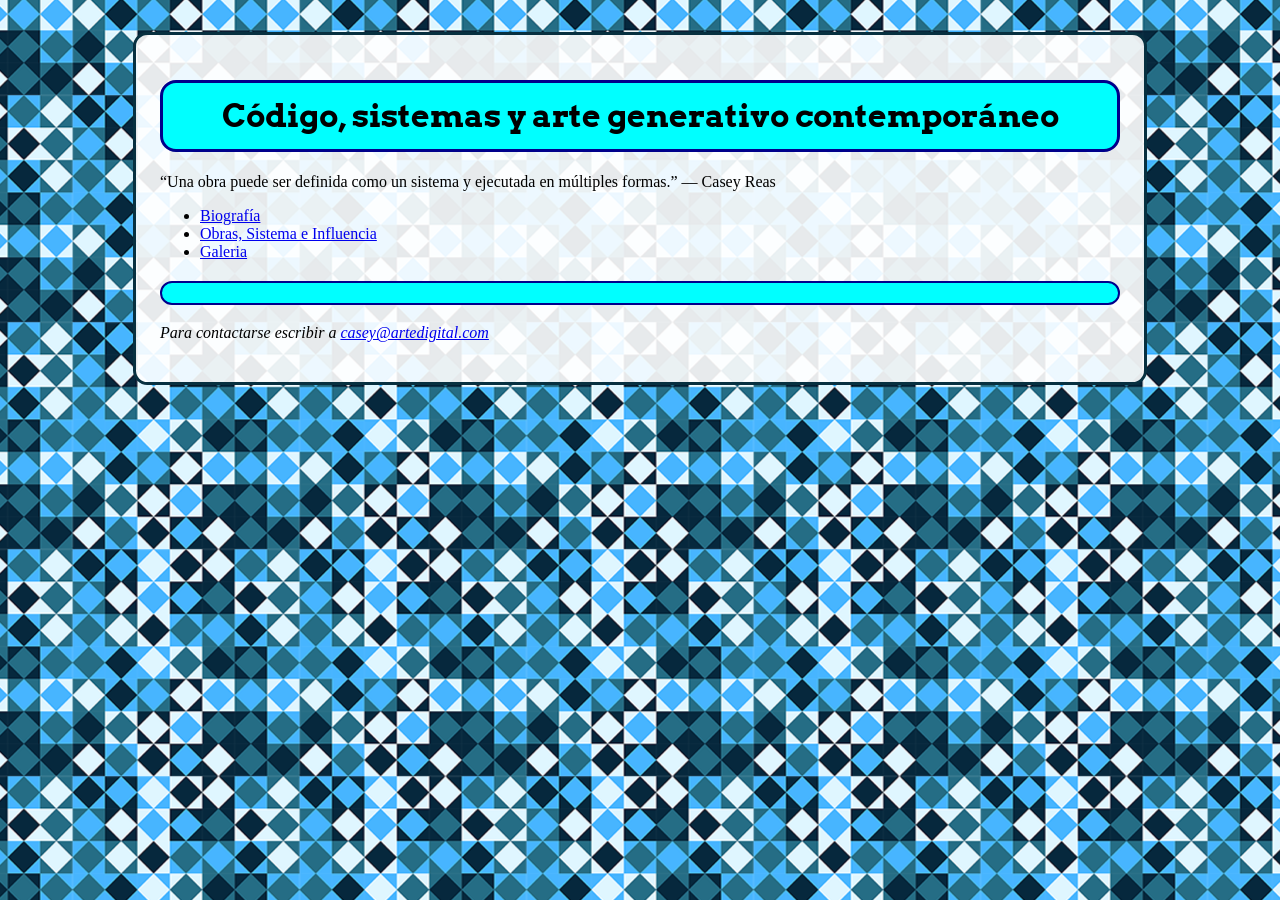
==== galeria.html @ 28bb31be "Página 3 (galería) Creación de la tercera página + actualizaciones en las otras 2 y css" ====
<!DOCTYPE html>
<html lang="es">
<head>
	<meta charset="utf-8">
	<title>Galeria de Obras</title>
	<link rel="preconnect" href="https://fonts.googleapis.com">
	<link rel="preconnect" href="https://fonts.gstatic.com" crossorigin>
	<link href="https://fonts.googleapis.com/css2?family=Arvo:ital,wght@0,400;0,700;1,400;1,700&display=swap" rel="stylesheet">
	<link rel="stylesheet" href="css/estilos.css">
</head>
<body>
     <div id="contenedor">
     	<header>
     		<h1>Código, sistemas y arte generativo contemporáneo</h1>
     		<p><q>Una obra puede ser definida como un sistema y ejecutada en múltiples formas.</q> — Casey Reas</p>
     		<nav>
     			<ul>
     				<li><a href="index.html" target="_self">Biografía</a></li>
     				<li><a href="obras.html" target="_self">Obras, Sistema e Influencia</a></li>
     				<li><a href="galeria.html" target="#">Galeria</a></li>
     			</ul>
     		</nav>
     	</header>
     	<main>
     	 <section>
     	 	<h2></h2>
     	 	<p></p>
     	 </section>
     	</main>
     	<footer>
     		<address>
     			<p>Para contactarse escribir a <a href="mailto:casey@artedigital.com">casey@artedigital.com</a></p>
     		</address>
     	</footer>
     </div>
     <script src="js/script.js"></script> <!-- MODIFICAR NOMBRES -->
</body>
</html>
---- css/estilos.css ----
body {
	background-image: url("../img/fondo.png");
	background-position: center;
}

#contenedor {
	width: 90%;
	max-width: 960px;
	background: rgba(255, 255, 255, 0.90);
	padding: 1.5em;
	margin: 2em auto;
	border-radius: 0.9em;
	border: 0.2em solid #073040
}

h1, h2, h3 {
	background-color: cyan;
	border: 0.1em solid darkblue;
	font-family: "Arvo", serif;
	text-align: center;
	padding: 0.4em;
	border-radius: 0.5em;
}

strong, em {
	font-family: "Arvo", serif;
	font-size: 0.8em;
}
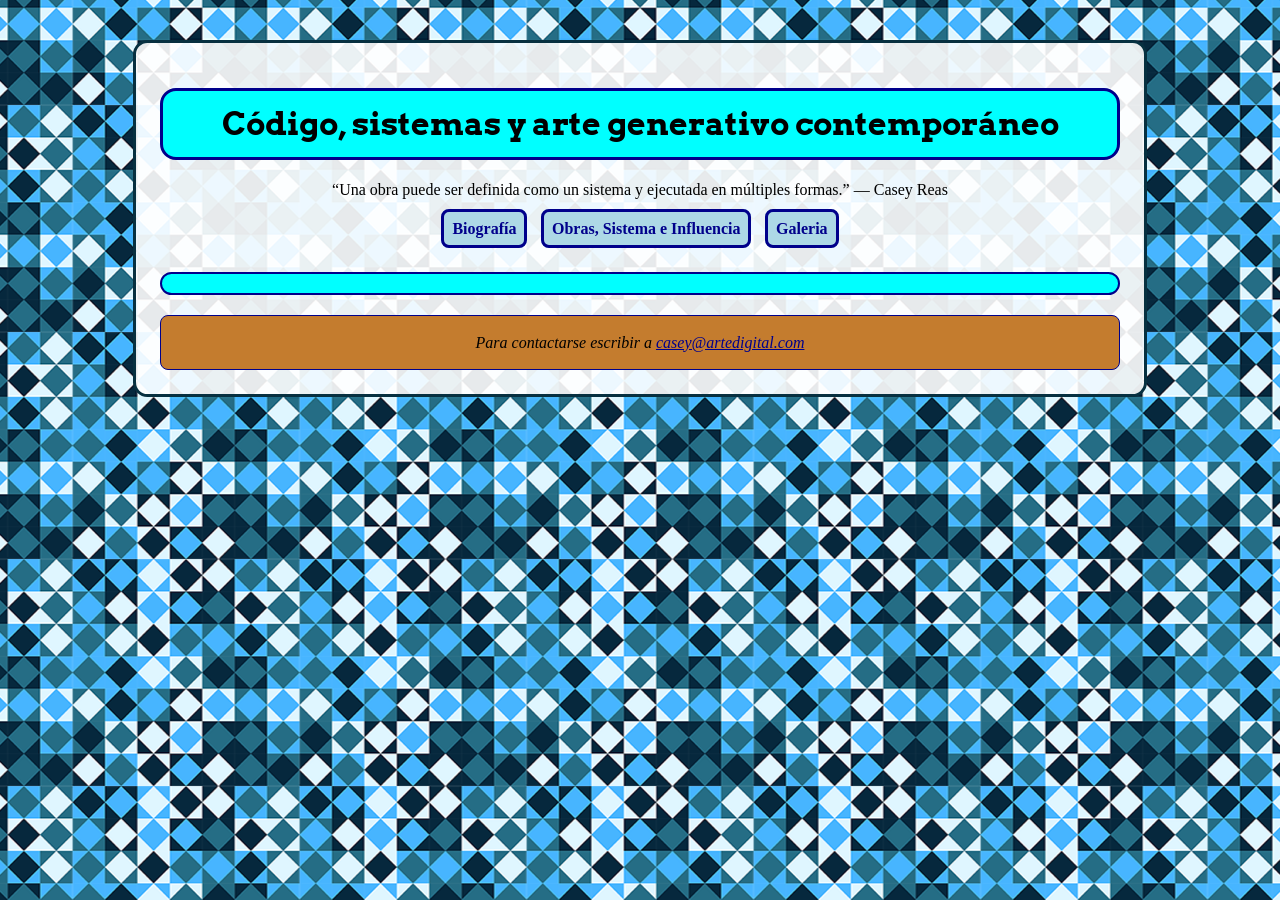
==== commit 5b844187: "Flexbox Consignas de flexbox y algunos ajustes de css y html" ====
--- a/galeria.html
+++ b/galeria.html
@@ -33,6 +33,6 @@
      		</address>
      	</footer>
      </div>
-     <script src="js/script.js"></script> <!-- MODIFICAR NOMBRES -->
+     <script src="js/galeria.js"></script> <!-- js del ejercicio -->
 </body>
 </html>
--- a/css/estilos.css
+++ b/css/estilos.css
@@ -1,6 +1,10 @@
 body {
 	background-image: url("../img/fondo.png");
 	background-position: center;
+
+	/* -- CENTRAR EL BLOQUE CONTENEDOR -- */
+	display: flex;
+	justify-content: center; 
 }
 
 #contenedor {
@@ -8,9 +12,50 @@
 	max-width: 960px;
 	background: rgba(255, 255, 255, 0.90);
 	padding: 1.5em;
-	margin: 2em auto;
+	margin: 2em 0;
 	border-radius: 0.9em;
-	border: 0.2em solid #073040
+	border: 0.2em solid #073040;
+}
+
+/* -- COLUMNAS -- */
+
+#cajaGrande {
+	display: flex;
+	gap: 1.5em;
+}
+
+/* -- MISMO TAMAÑO -- */
+
+#cajaGrande section {
+	flex: 1;
+}
+
+/* -- COLUMNAS -- */
+
+#cajaDiferente {
+	display: flex;
+	gap: 1.5em;
+}
+
+/* -- DIFERENTE TAMAÑO -- */
+
+.chica {
+	flex: 1;
+}
+
+.grande {
+	flex: 2;
+}
+
+img {
+	display: block;
+	max-width: 100%;
+	height: auto;
+	margin: 0.5em auto;
+}
+
+header {
+	text-align: center;
 }
 
 h1, h2, h3 {
@@ -25,4 +70,60 @@
 strong, em {
 	font-family: "Arvo", serif;
 	font-size: 0.8em;
+}
+
+
+/* --- DEJO EL MENÚ HORIZONTAL Y DEFINO EL COMPORTAMIENTO DE LOS LINKS --- */
+
+nav {
+	text-align: center;
+	margin-bottom: 1.8em;
+}
+
+nav ul {
+	list-style-type: none;
+	padding: 0;
+	margin: 0;
+}
+
+nav li {
+	display: inline-block;
+	margin: 0.3em;
+}
+
+nav a {
+	background-color: lightblue;
+	padding: 0.5em;
+	border-radius: 0.5em;
+	border: 0.2em solid darkblue;
+	text-decoration: none;
+	font-weight: bold;
+}
+
+nav a:hover {
+	background-color: #c47c2e;
+}
+
+a:link {
+	color: darkblue;
+}
+
+a:visited {
+	color: black;
+}
+
+a:hover {
+	color: cyan;
+}
+
+a:active {
+	color: yellow;
+}
+
+footer {
+	background-color: #c47c2e;
+	text-align: center;
+	padding: 0.1em;
+	border: 0.1em solid darkblue;
+	border-radius: 0.5em;
 }
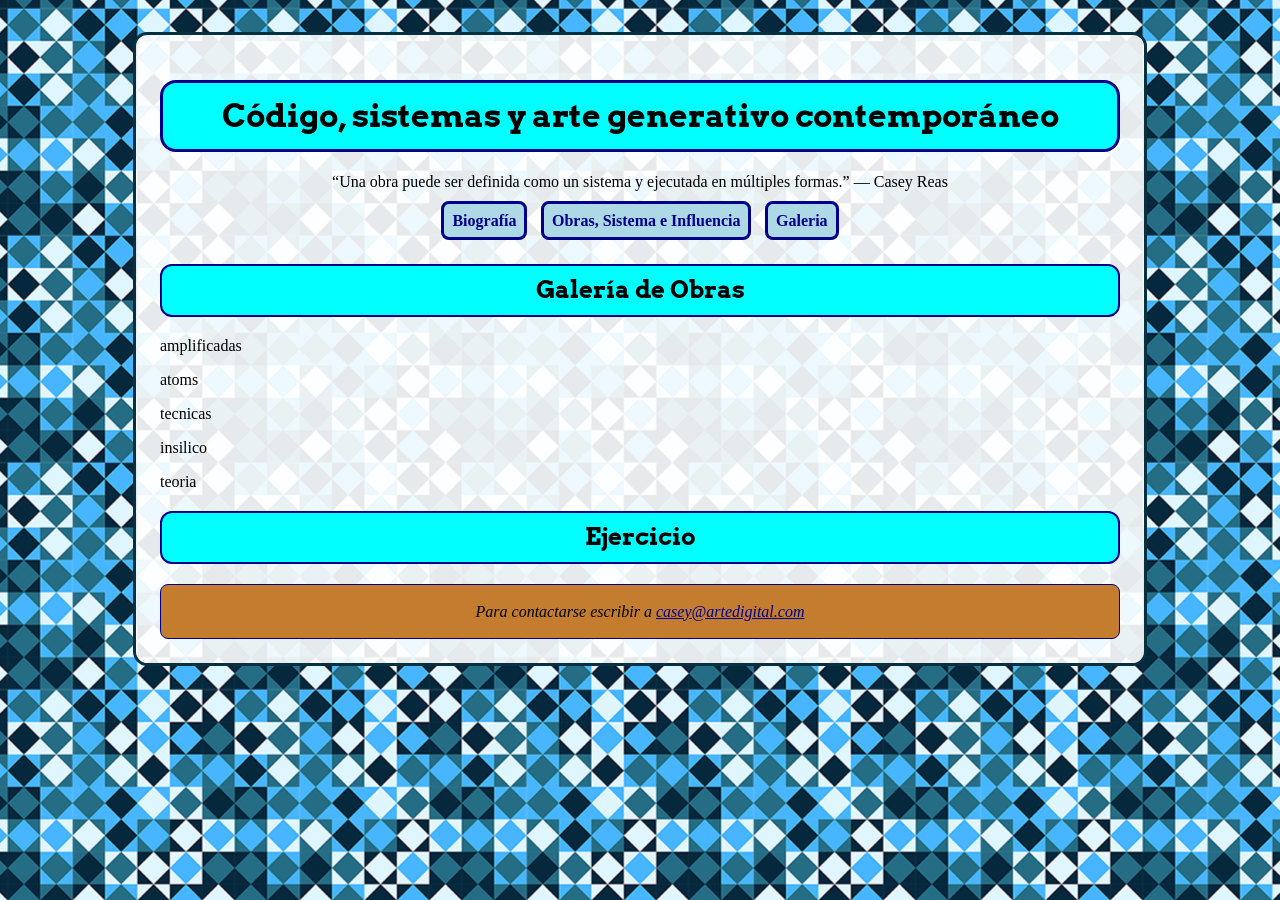
==== commit d8fee0ae: "Avance Galería página 3, galería. Imágenes y html" ====
--- a/galeria.html
+++ b/galeria.html
@@ -22,10 +22,18 @@
      		</nav>
      	</header>
      	<main>
-     	 <section>
-     	 	<h2></h2>
-     	 	<p></p>
-     	 </section>
+     		<section>
+     			<h2>Galería de Obras</h2>
+     			<p>amplificadas</p>
+     			<p>atoms</p>
+     			<p>tecnicas</p>
+     			<p>insilico</p>
+     			<p>teoria</p>
+     		</section>
+     		<article>
+     			<h2>Ejercicio</h2>
+     			<p></p>
+     		</article>
      	</main>
      	<footer>
      		<address>
--- a/css/estilos.css
+++ b/css/estilos.css
@@ -1,4 +1,5 @@
 body {
+	margin: 0;
 	background-image: url("../img/fondo.png");
 	background-position: center;
 
@@ -67,6 +68,8 @@
 	border-radius: 0.5em;
 }
 
+/* -- TIPOGRAFÍA TAMBIÉN A LOS DESTACADOS -- */
+
 strong, em {
 	font-family: "Arvo", serif;
 	font-size: 0.8em;
@@ -126,4 +129,34 @@
 	padding: 0.1em;
 	border: 0.1em solid darkblue;
 	border-radius: 0.5em;
+}
+
+/* -- DATO CURIOSO -- */
+
+.dato-curioso {
+	background-color: #dff7ff;
+	border: 0.15em solid darkblue;
+	border-radius: 0.6em;
+	padding: 1em;
+	margin-top: 1.5em;
+	margin-bottom: 2em;
+	text-align: center;
+}
+
+.dato-curioso p {
+	min-height: 4.5em;
+}
+
+.dato-curioso button {
+	padding: 0.6em 1em;
+	background-color: lightblue;
+	border: 0.15em solid darkblue;
+	border-radius: 0.5em;
+	font-weight: bold;
+	cursor: pointer;
+}
+
+.dato-curioso button:hover {
+	background-color: #c47c2e;
+	color: white;
 }
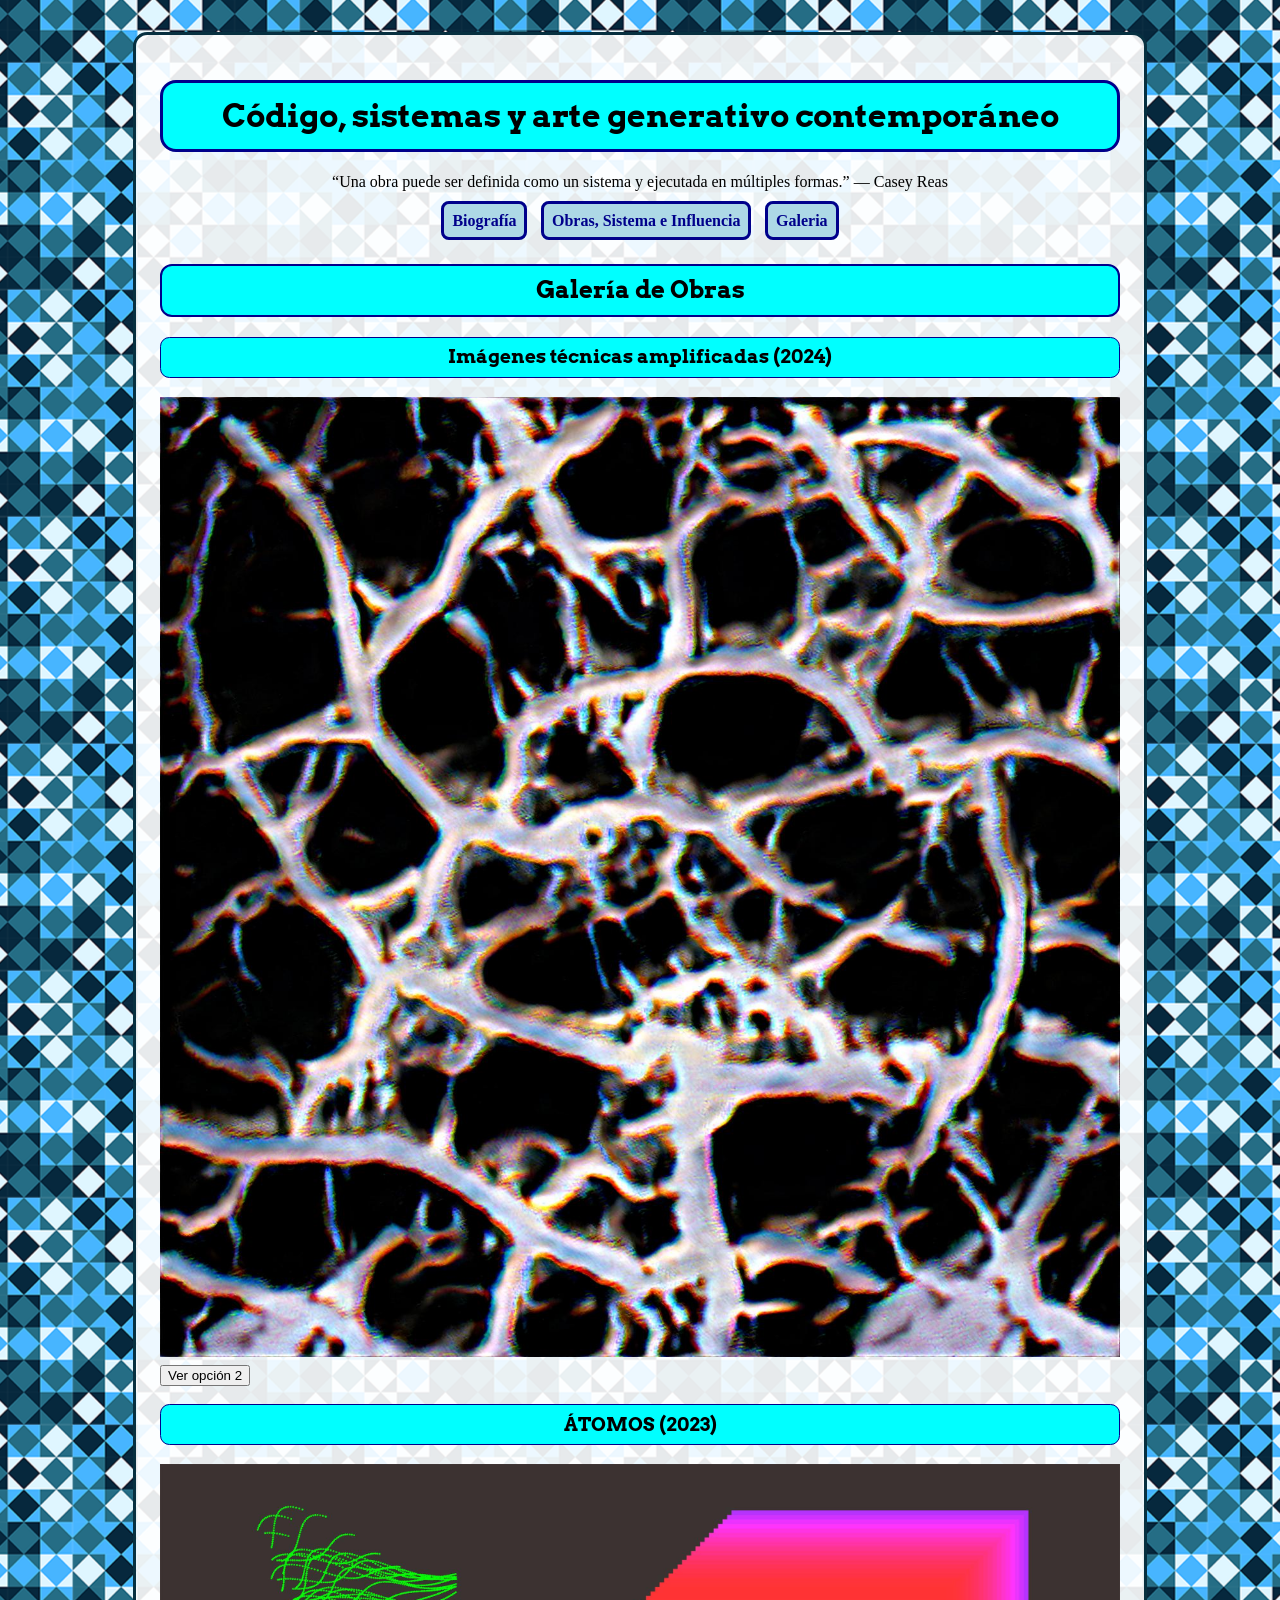
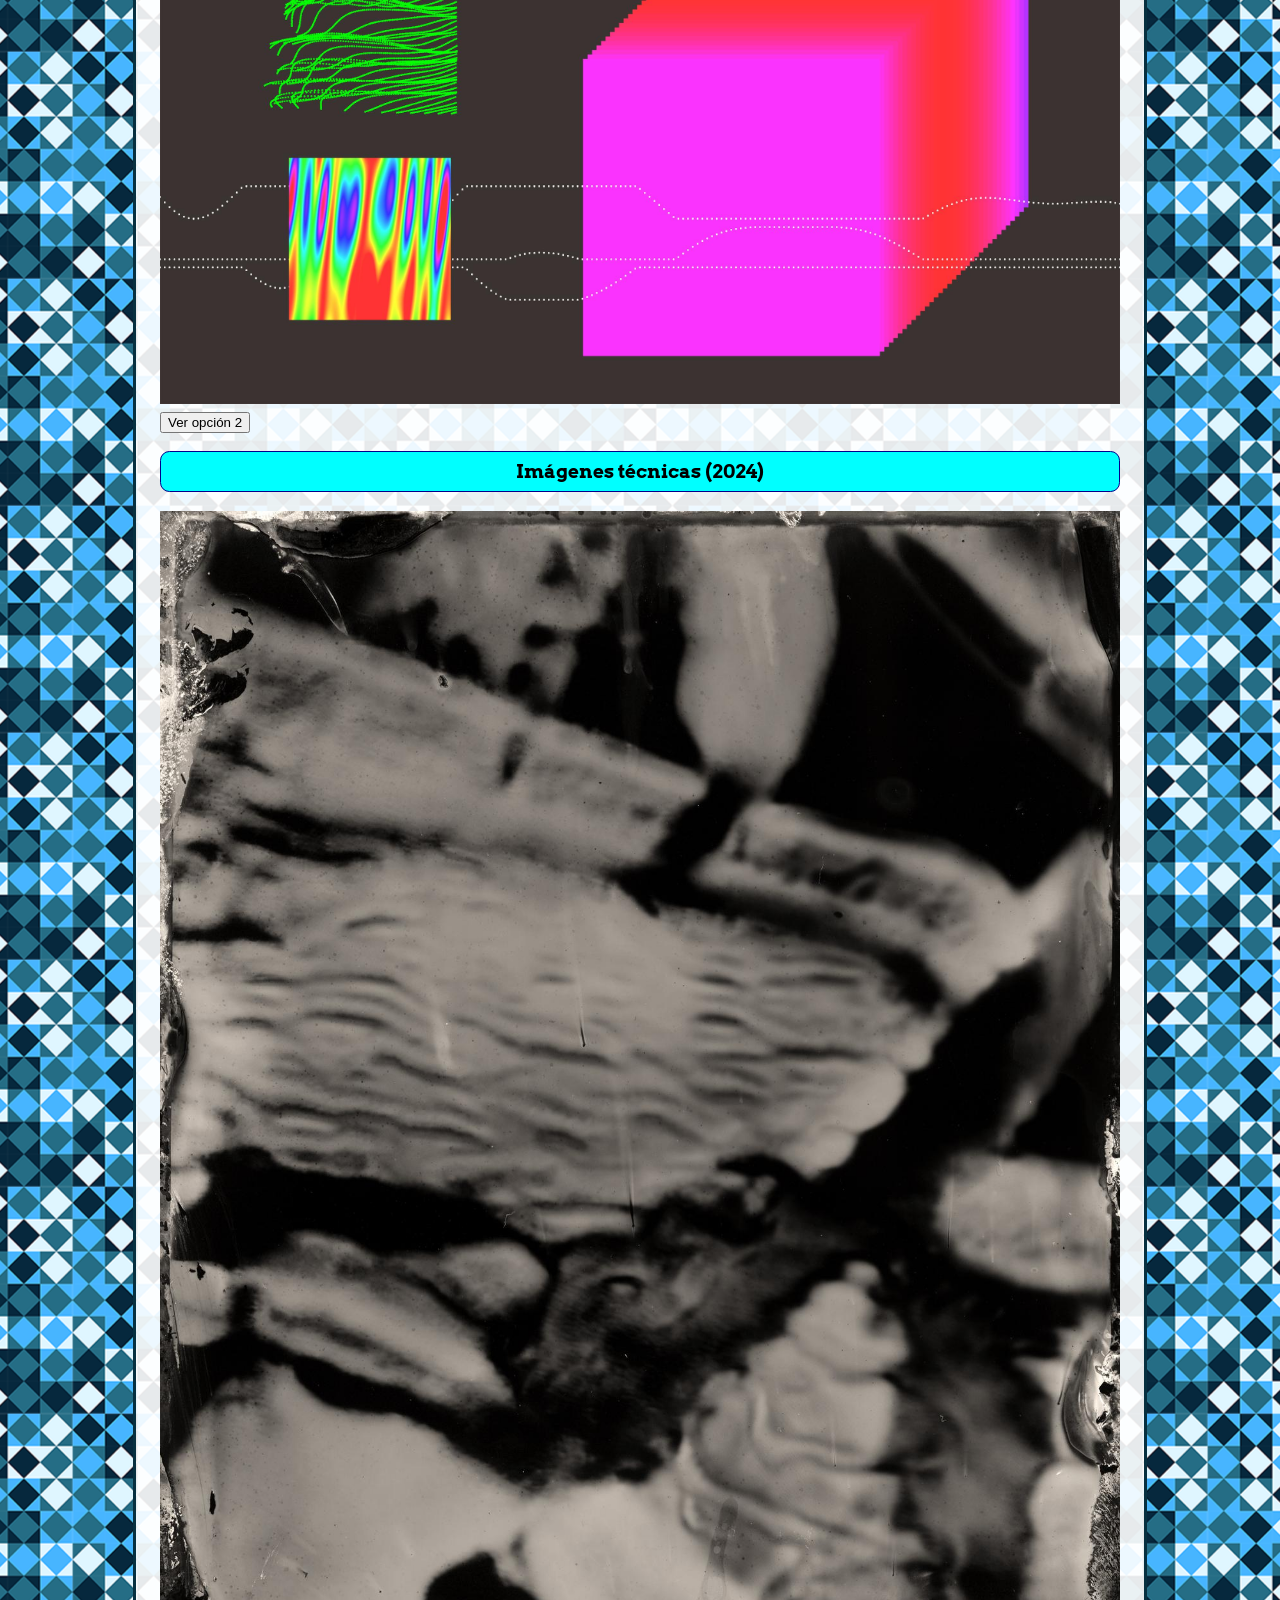
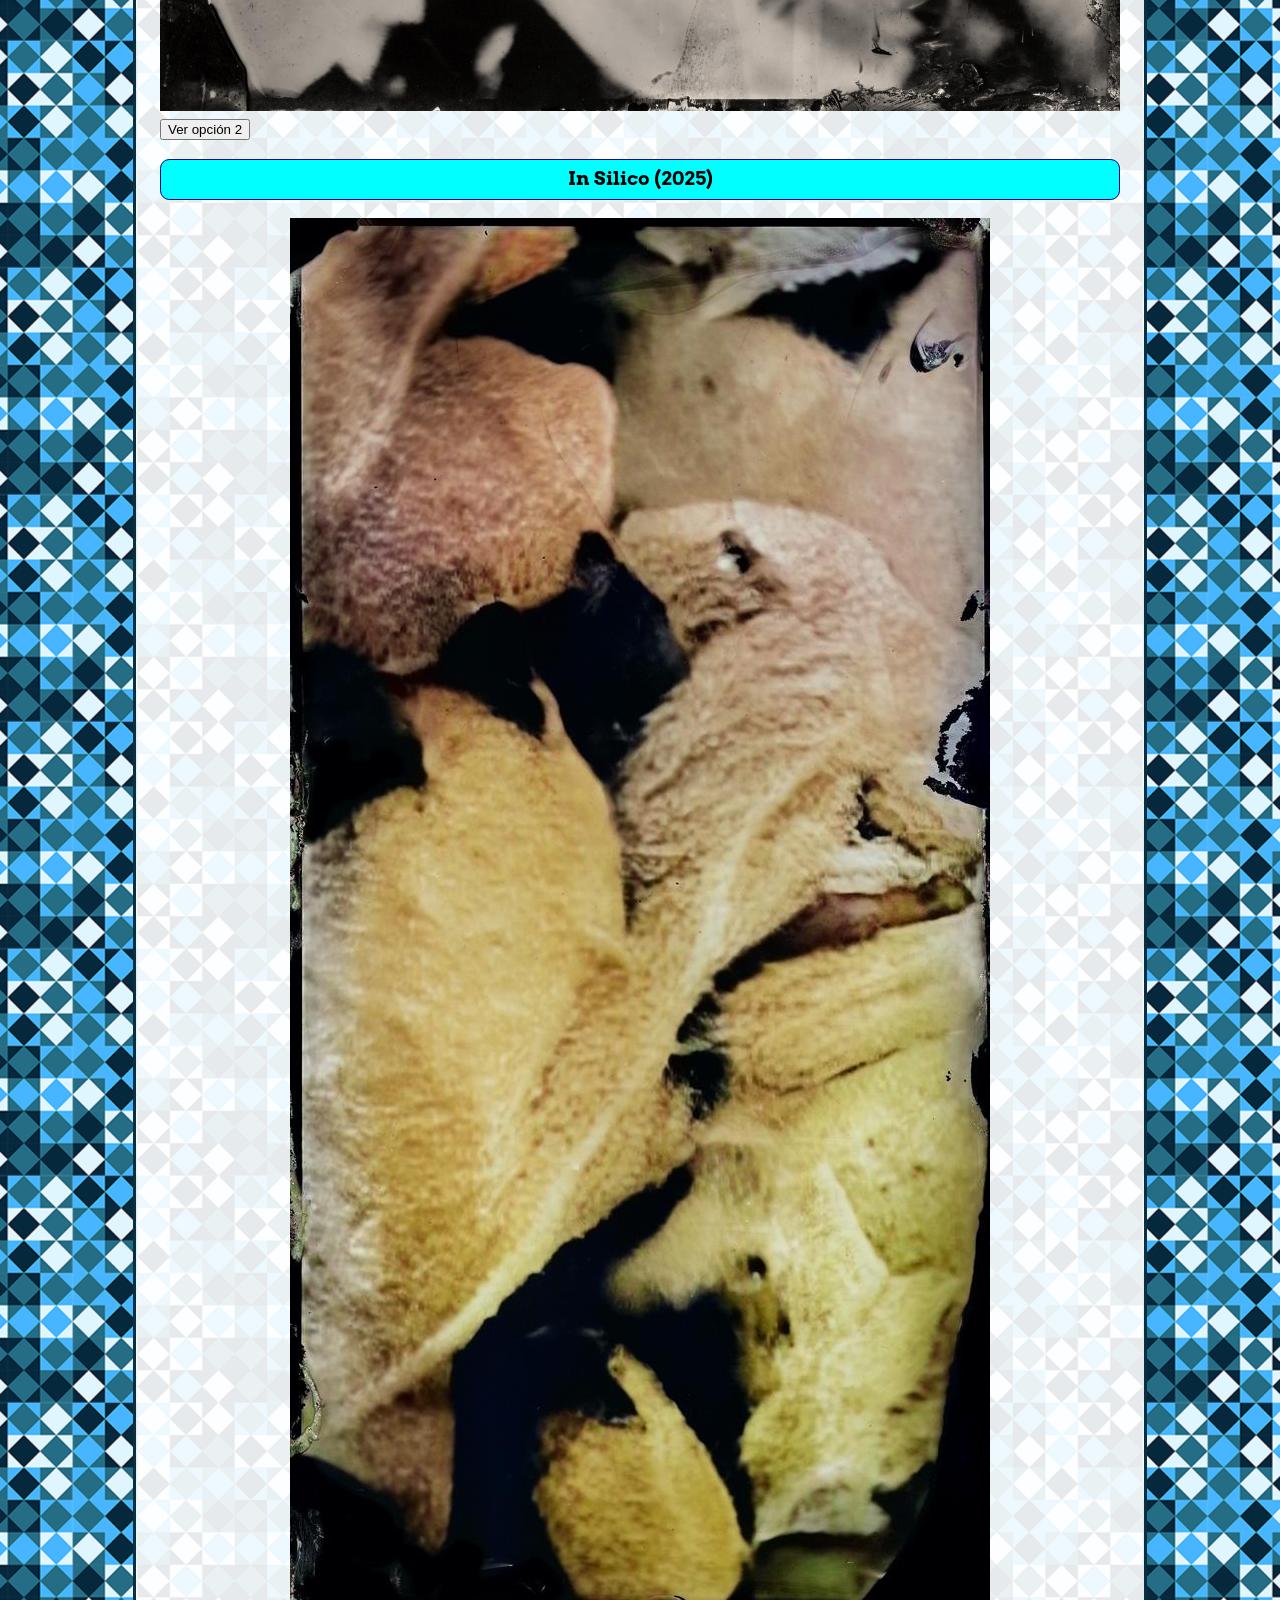
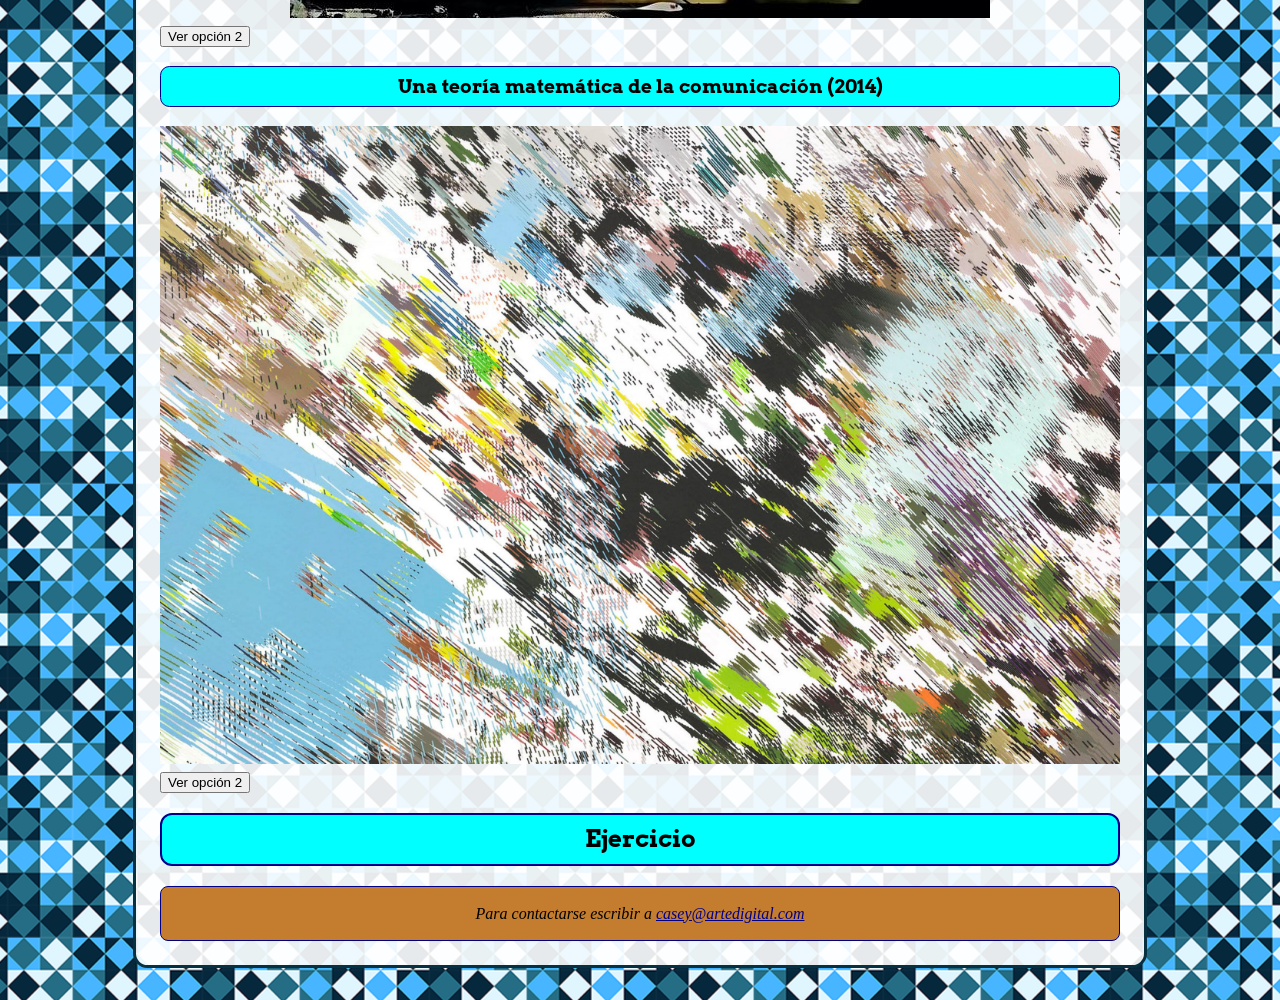
==== commit 88fc1825: "JS galería Avance js galería y ajustes en html" ====
--- a/galeria.html
+++ b/galeria.html
@@ -24,11 +24,9 @@
      	<main>
      		<section>
      			<h2>Galería de Obras</h2>
-     			<p>amplificadas</p>
-     			<p>atoms</p>
-     			<p>tecnicas</p>
-     			<p>insilico</p>
-     			<p>teoria</p>
+
+     			<!-- Galería con js -->
+     			<div id="galeria"></div>
      		</section>
      		<article>
      			<h2>Ejercicio</h2>
@@ -41,6 +39,6 @@
      		</address>
      	</footer>
      </div>
-     <script src="js/galeria.js"></script> <!-- js del ejercicio -->
+     <script src="js/galeria.js"></script> <!-- js de la galería y ejercicio -->
 </body>
 </html>
--- a/css/estilos.css
+++ b/css/estilos.css
@@ -159,4 +159,4 @@
 .dato-curioso button:hover {
 	background-color: #c47c2e;
 	color: white;
-}+}
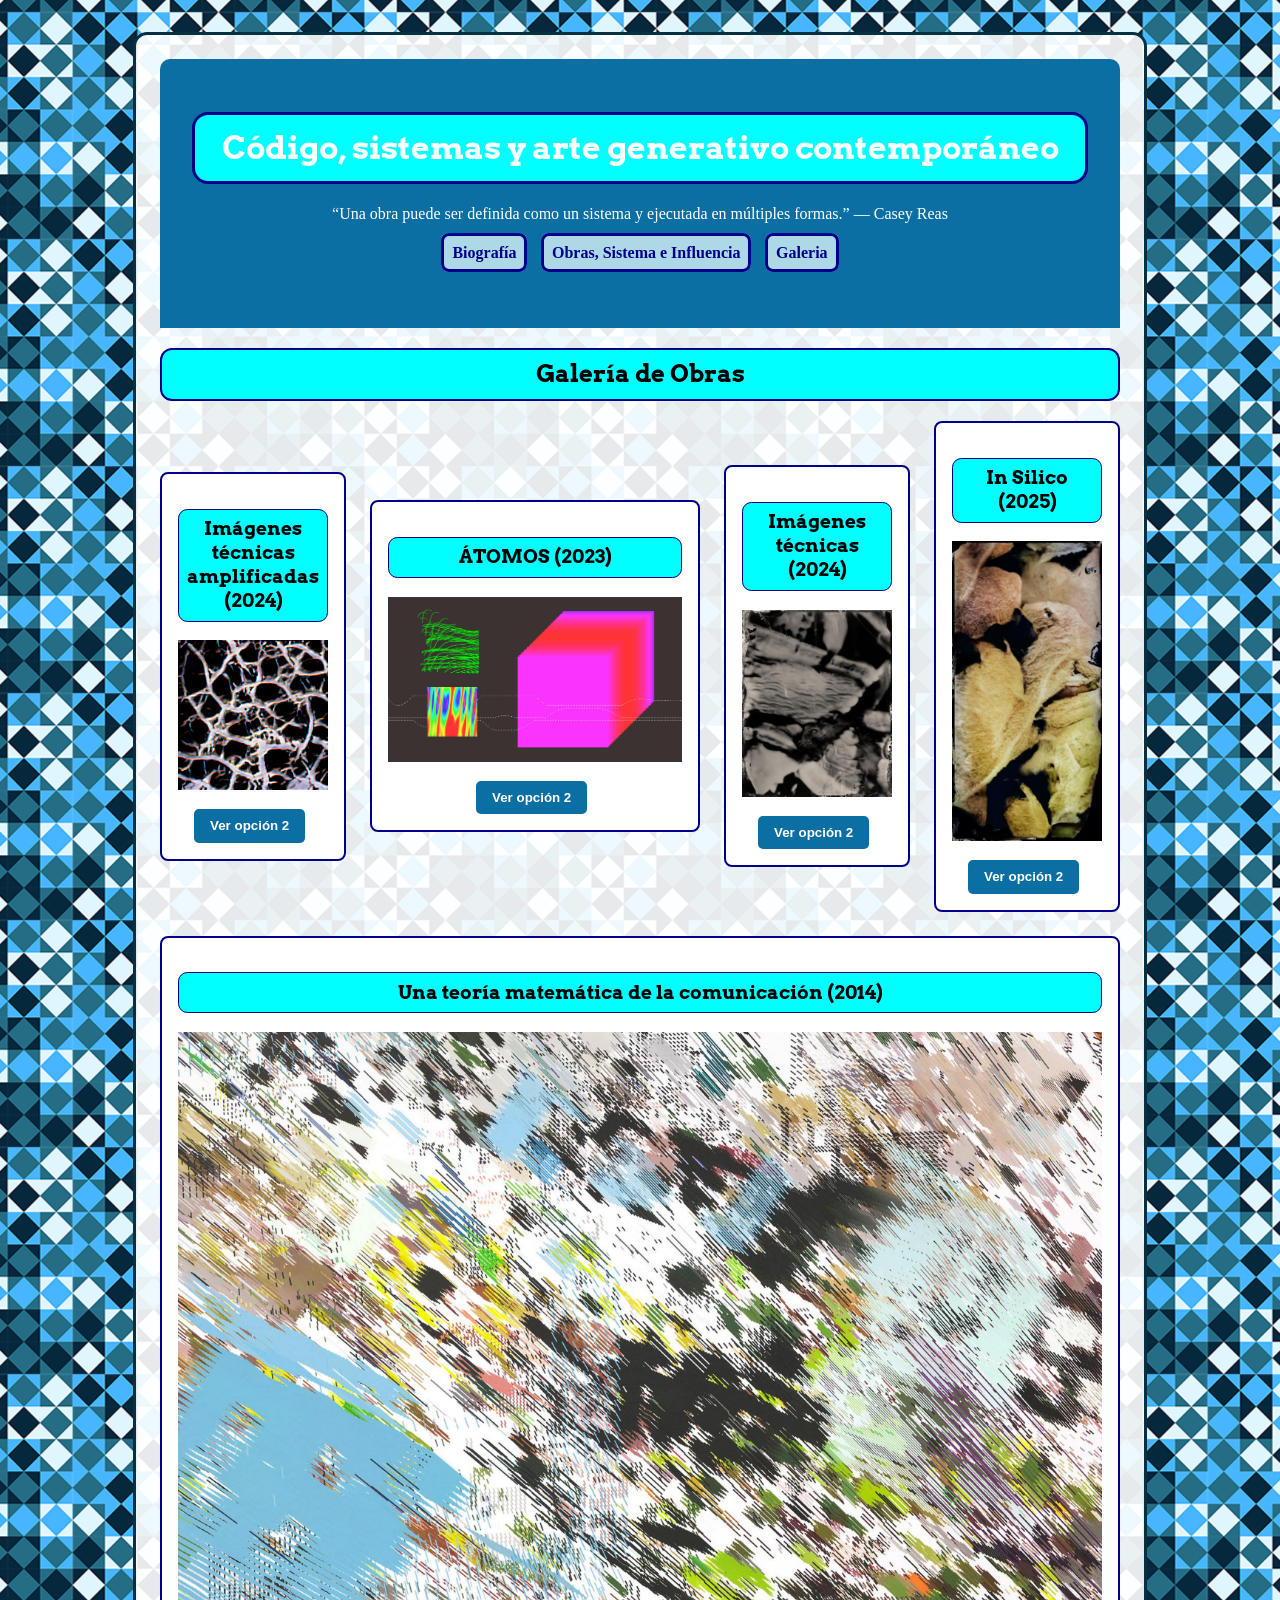
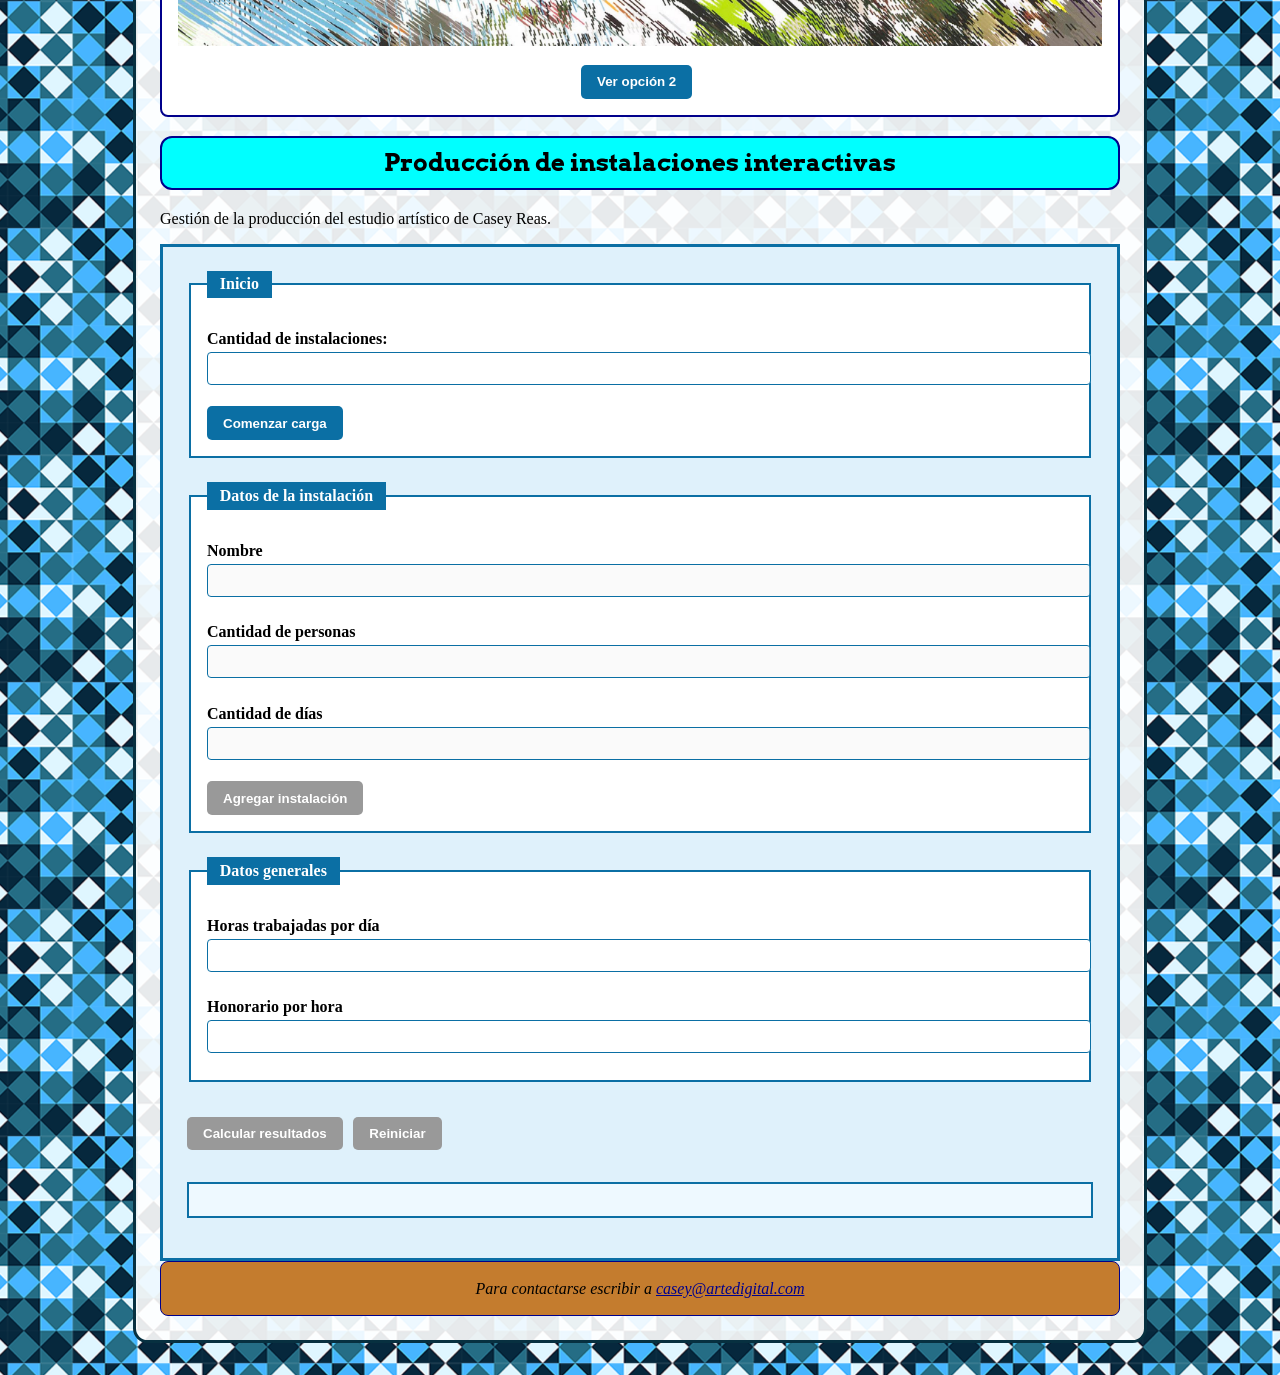
==== commit 1377f7ca: "JS ejercicio + css Desarrollo de ejercicio y ajustes de estilos básico. Html formulario + botones" ====
--- a/galeria.html
+++ b/galeria.html
@@ -28,10 +28,79 @@
      			<!-- Galería con js -->
      			<div id="galeria"></div>
      		</section>
-     		<article>
-     			<h2>Ejercicio</h2>
-     			<p></p>
-     		</article>
+
+     		<!-- EJERCICIO -->
+     		<section> 
+     			<h2>Producción de instalaciones interactivas</h2>
+     			<p>Gestión de la producción del estudio artístico de Casey Reas.</p>
+
+     			<form>
+
+			<!-- CANTIDAD DE INSTALACIONES -->
+
+			<fieldset>
+				<legend>Inicio</legend>
+				<label for="cantidad">Cantidad de instalaciones:</label>
+				<input type="number" name="cantidad" id="cantidad">
+
+				<button type="button" id="comenzar">
+					Comenzar carga
+				</button>
+			</fieldset>
+
+
+			<!-- DATOS DE CADA INSTALACIÓN -->
+
+			<fieldset>
+				<legend>Datos de la instalación</legend>
+				<label for="nombre">Nombre</label>
+				<input type="text" name="nombre" id="nombre" disabled>
+
+				<label for="personas">Cantidad de personas</label>
+				<input type="number" name="personas" id="personas" disabled>
+
+				<label for="dias">Cantidad de días</label>
+				<input type="number" name="dias" id="dias" disabled>
+
+				<button type="button" id="agregar" disabled>
+
+					Agregar instalación
+
+				</button>
+			</fieldset>
+
+
+			<!-- DATOS GENERALES -->
+
+			<fieldset>
+				<legend>Datos generales</legend>
+
+				<label for="horas">Horas trabajadas por día</label>
+				<input type="number" name="horas" id="horas">
+
+				<label for="valorHora">Honorario por hora</label>
+				<input type="number" name="valorHora" id="valorHora">
+			</fieldset>
+
+
+			<!-- BOTONES -->
+
+			<button type="button" id="calcular" disabled>
+				Calcular resultados
+			</button>
+
+
+			<button type="button" id="reiniciar" disabled>
+				Reiniciar
+			</button>
+
+
+			<!-- RESULTADO -->
+
+			<p id="resultado"></p>
+
+		</form>
+     		</section>
      	</main>
      	<footer>
      		<address>
--- a/css/estilos.css
+++ b/css/estilos.css
@@ -55,8 +55,12 @@
 	margin: 0.5em auto;
 }
 
-header {
-	text-align: center;
+header{
+	background:#0b6fa4;
+	color:white;
+	padding:2em;
+	text-align:center;
+	border-radius:10px 10px 0 0;
 }
 
 h1, h2, h3 {
@@ -160,3 +164,98 @@
 	background-color: #c47c2e;
 	color: white;
 }
+
+/* ---------------- GALERÍA ---------------- */
+
+#galeria{
+	display:flex;
+	flex-wrap:wrap;
+	align-items: center;
+	gap:1.5em;
+}
+
+#galeria article{
+	background:white;
+	border:0.15em solid darkblue;
+	border-radius:0.5em;
+	padding:1em;
+	text-align:center;
+	min-width:150px;  /*MODIFICAR TAMAÑOS, MÁXIMOS. VER OPCIONES */
+}
+
+.obraGrande{
+	flex:2;
+}
+
+.obraChica{
+	flex:1;
+}
+
+/* ------------ EJERCICIO ------------------- */
+
+form{
+	background:#dff1fb;
+	padding:1.5em;
+	border:0.2em solid #0b6fa4;
+}
+
+fieldset{
+	margin-bottom:1.5em;
+	padding:1em;
+	border:0.15em solid #0b6fa4;
+	background:white;
+}
+
+legend{
+	background:#0b6fa4;
+	color:white;
+	padding:0.3em 0.8em;
+	font-weight:bold;
+}
+
+label{
+	display:block;
+	margin-top:1em;
+	font-weight:bold;
+}
+
+input{
+	width:100%;
+	padding:0.6em;
+	margin-top:0.3em;
+	margin-bottom:0.8em;
+	border:0.1em solid #0b6fa4;
+	border-radius:4px;
+}
+
+button{
+	background:#0b6fa4;
+	color:white;
+	padding:0.7em 1.2em;
+	border:none;
+	border-radius:5px;
+	cursor:pointer;
+	font-weight:bold;
+	margin-right:0.5em;
+	margin-top:0.8em;
+}
+
+button:hover{
+	background:#1591d0;
+}
+
+/* Botones deshabilitados */
+
+button:disabled{
+	background:#999;
+	cursor:default;
+} 
+
+#resultado{
+	margin-top:2em;
+	padding:1em;
+	background:#eef9ff;
+	border:0.15em solid #0b6fa4;
+	font-weight:bold;
+	line-height:1.7;
+}
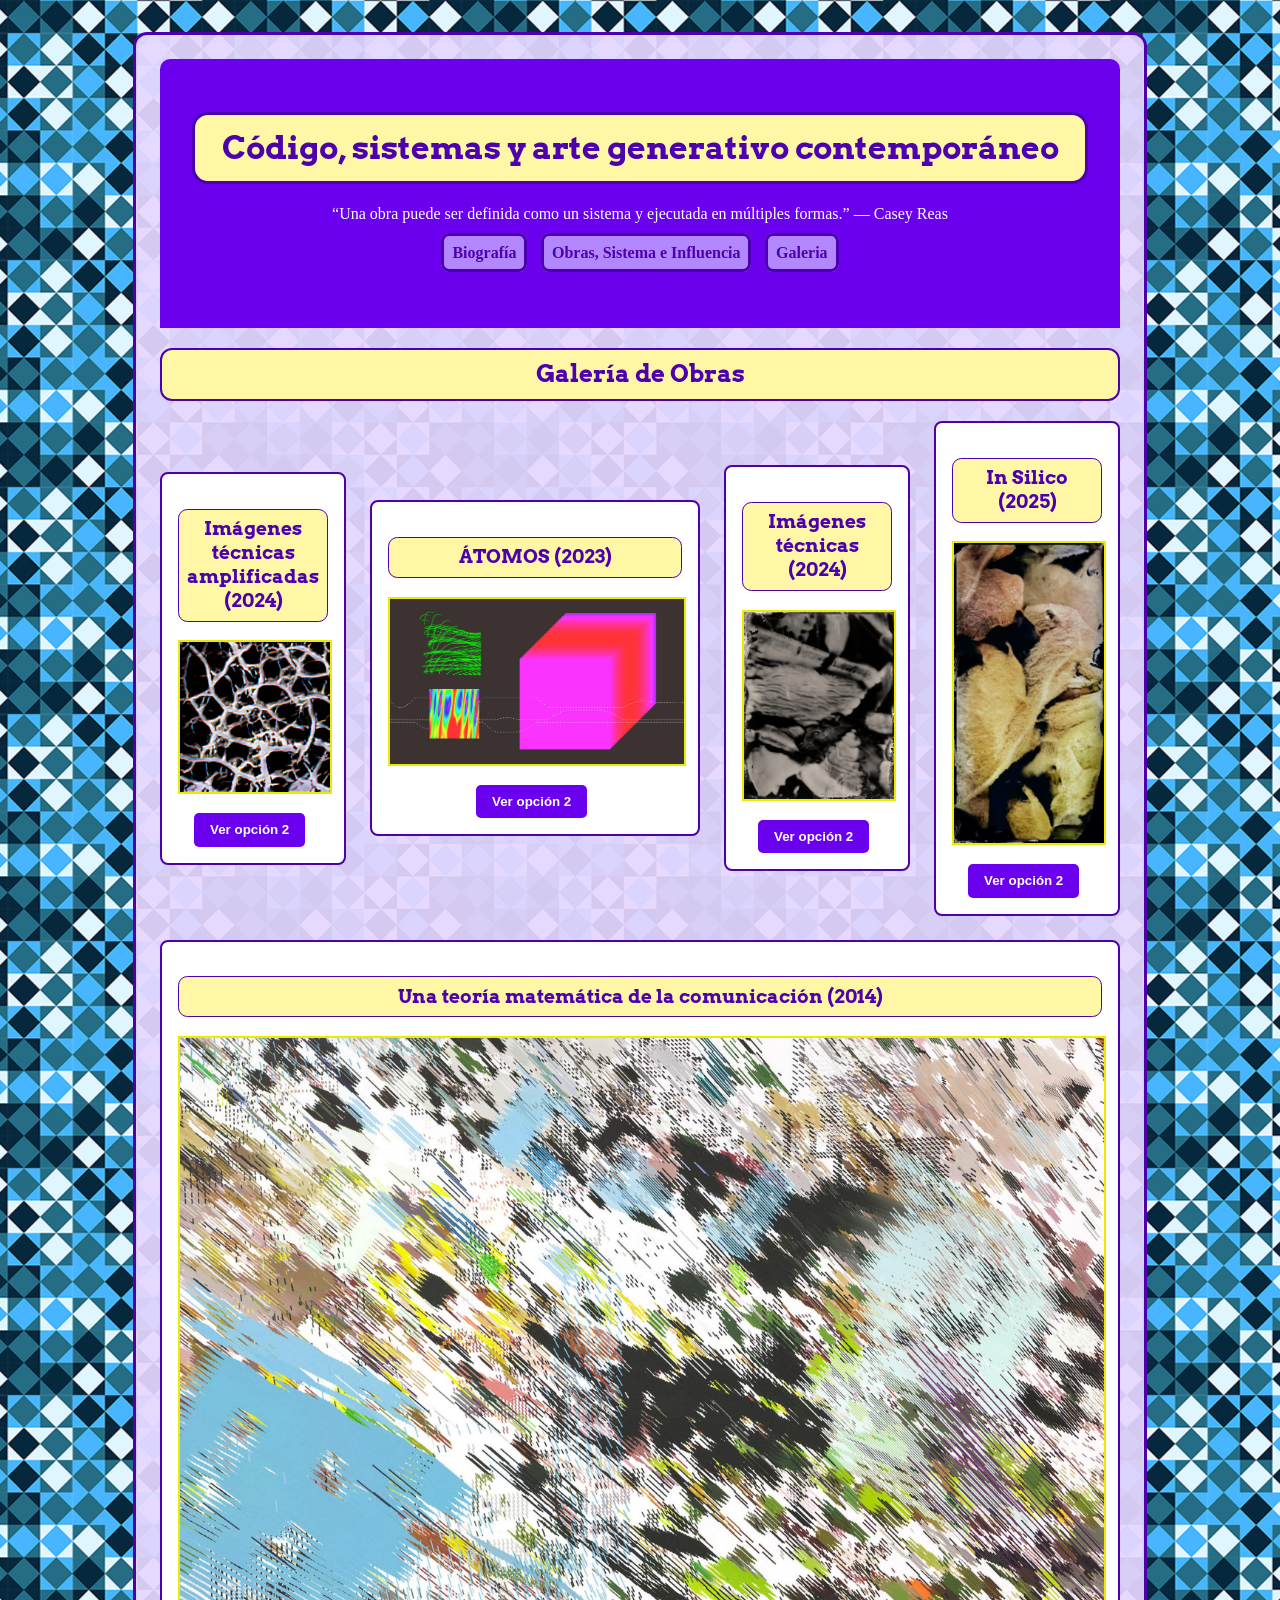
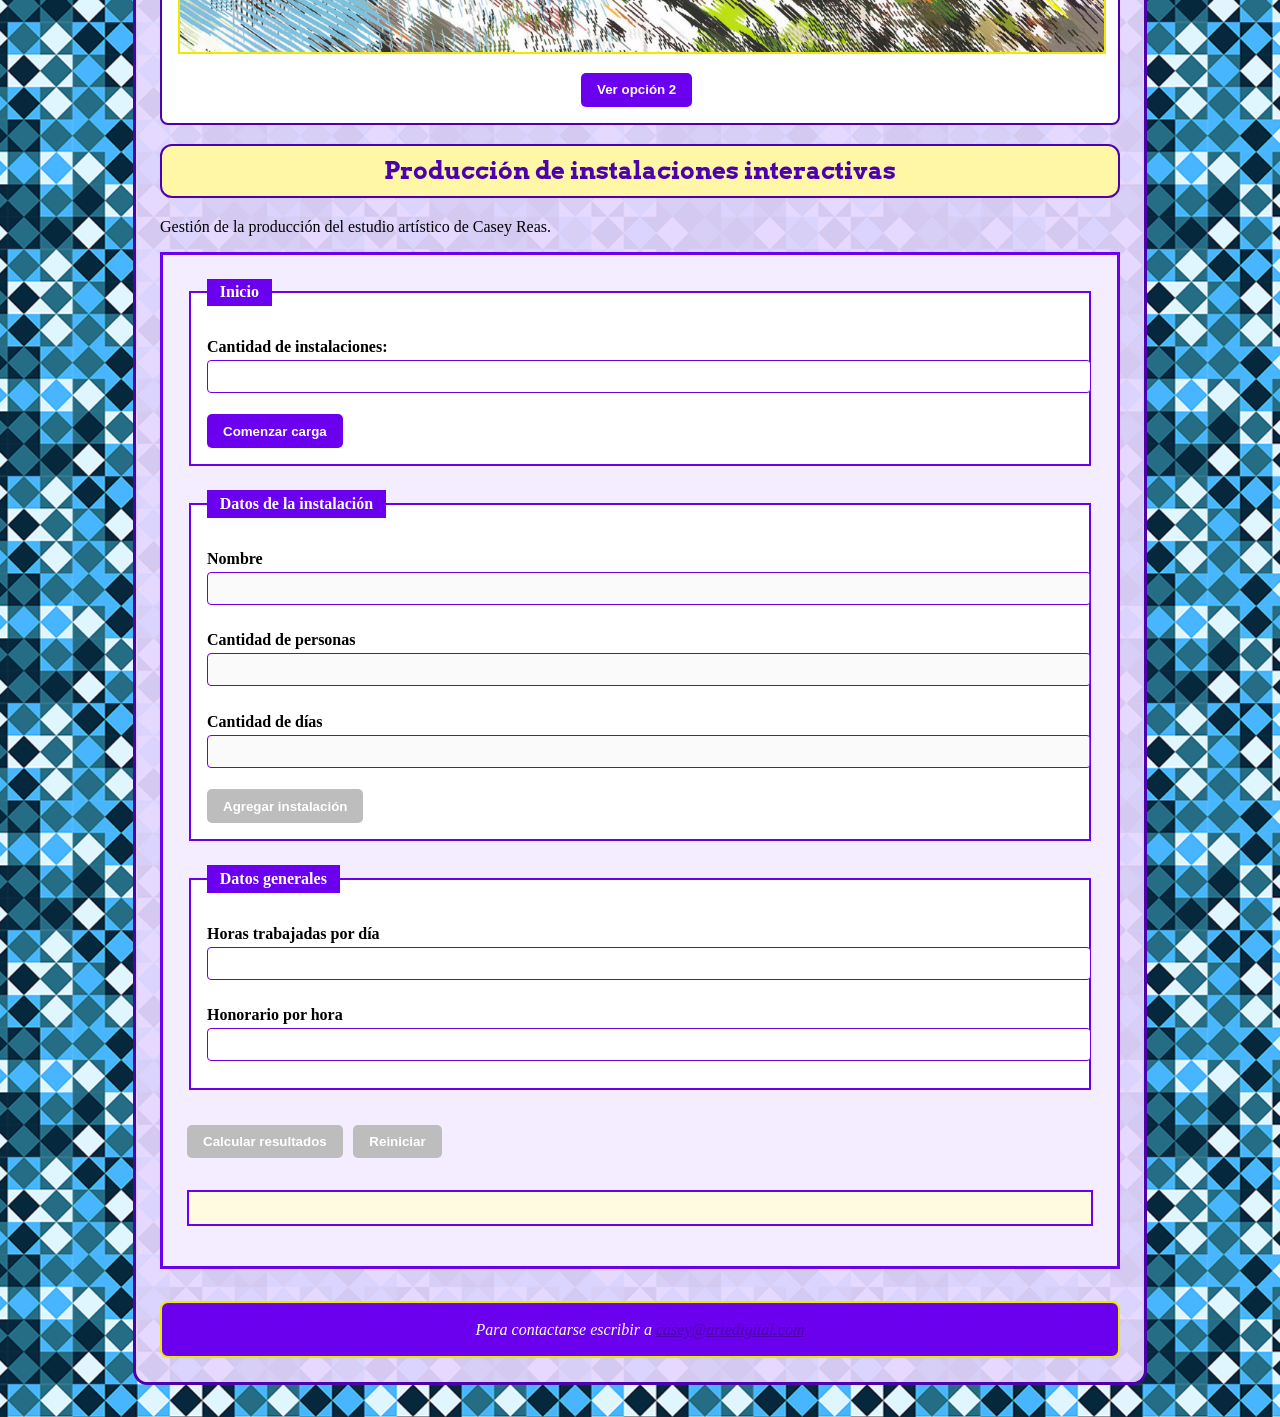
==== commit baaa68ba: "Ajustes varios css y html" ====
--- a/galeria.html
+++ b/galeria.html
@@ -17,7 +17,7 @@
      			<ul>
      				<li><a href="index.html" target="_self">Biografía</a></li>
      				<li><a href="obras.html" target="_self">Obras, Sistema e Influencia</a></li>
-     				<li><a href="galeria.html" target="#">Galeria</a></li>
+     				<li><a href="galeria.html" target="_self">Galeria</a></li>
      			</ul>
      		</nav>
      	</header>
--- a/css/estilos.css
+++ b/css/estilos.css
@@ -11,11 +11,11 @@
 #contenedor {
 	width: 90%;
 	max-width: 960px;
-	background: rgba(255, 255, 255, 0.90);
+	background:rgba(230,215,255,0.92);
 	padding: 1.5em;
 	margin: 2em 0;
 	border-radius: 0.9em;
-	border: 0.2em solid #073040;
+	border:0.2em solid #4D00AD;
 }
 
 /* -- COLUMNAS -- */
@@ -53,10 +53,11 @@
 	max-width: 100%;
 	height: auto;
 	margin: 0.5em auto;
+	border:0.15em solid #EDE900;
 }
 
 header{
-	background:#0b6fa4;
+	background:#6A00ED;
 	color:white;
 	padding:2em;
 	text-align:center;
@@ -64,8 +65,9 @@
 }
 
 h1, h2, h3 {
-	background-color: cyan;
-	border: 0.1em solid darkblue;
+	background:#FFF7A6;
+	border:0.1em solid #4D00AD;
+	color:#4D00AD;
 	font-family: "Arvo", serif;
 	text-align: center;
 	padding: 0.4em;
@@ -99,51 +101,54 @@
 }
 
 nav a {
-	background-color: lightblue;
+	background:#B388FF;
+	color:white;
 	padding: 0.5em;
 	border-radius: 0.5em;
-	border: 0.2em solid darkblue;
+	border:0.2em solid #4D00AD;
 	text-decoration: none;
 	font-weight: bold;
 }
 
 nav a:hover {
-	background-color: #c47c2e;
+	background:#EDE900;
+	color:#4D00AD;
 }
 
 a:link {
-	color: darkblue;
+	color:#4D00AD;
 }
 
 a:visited {
-	color: black;
+	color:#36007C;
 }
 
 a:hover {
-	color: cyan;
+	color:#EDE900;
 }
 
 a:active {
-	color: yellow;
+	color:#D8D300;
 }
 
 footer {
-	background-color: #c47c2e;
+	background:#6A00ED;
+	color:white;
 	text-align: center;
 	padding: 0.1em;
-	border: 0.1em solid darkblue;
-	border-radius: 0.5em;
+	border:0.15em solid #EDE900;
+	border-radius: 0.5em;
+	margin-top: 2em;
 }
 
 /* -- DATO CURIOSO -- */
 
 .dato-curioso {
-	background-color: #dff7ff;
-	border: 0.15em solid darkblue;
+	background:#FFFBE0;
+	border:0.15em solid #4D00AD;
 	border-radius: 0.6em;
 	padding: 1em;
 	margin-top: 1.5em;
-	margin-bottom: 2em;
 	text-align: center;
 }
 
@@ -153,16 +158,17 @@
 
 .dato-curioso button {
 	padding: 0.6em 1em;
-	background-color: lightblue;
-	border: 0.15em solid darkblue;
+	background:#B388FF;
+	border:0.15em solid #4D00AD;
+	color:white;
 	border-radius: 0.5em;
 	font-weight: bold;
 	cursor: pointer;
 }
 
 .dato-curioso button:hover {
-	background-color: #c47c2e;
-	color: white;
+	background:#EDE900;
+	color:#4D00AD;
 }
 
 /* ---------------- GALERÍA ---------------- */
@@ -176,7 +182,7 @@
 
 #galeria article{
 	background:white;
-	border:0.15em solid darkblue;
+	border:0.15em solid #4D00AD;
 	border-radius:0.5em;
 	padding:1em;
 	text-align:center;
@@ -194,20 +200,20 @@
 /* ------------ EJERCICIO ------------------- */
 
 form{
-	background:#dff1fb;
+	background:#F4ECFF;
 	padding:1.5em;
-	border:0.2em solid #0b6fa4;
+	border:0.2em solid #6A00ED;
 }
 
 fieldset{
 	margin-bottom:1.5em;
 	padding:1em;
-	border:0.15em solid #0b6fa4;
+	border:0.15em solid #6A00ED;
 	background:white;
 }
 
 legend{
-	background:#0b6fa4;
+	background:#6A00ED;
 	color:white;
 	padding:0.3em 0.8em;
 	font-weight:bold;
@@ -224,12 +230,12 @@
 	padding:0.6em;
 	margin-top:0.3em;
 	margin-bottom:0.8em;
-	border:0.1em solid #0b6fa4;
+	border:0.1em solid #6A00ED;
 	border-radius:4px;
 }
 
 button{
-	background:#0b6fa4;
+	background:#6A00ED;
 	color:white;
 	padding:0.7em 1.2em;
 	border:none;
@@ -241,21 +247,22 @@
 }
 
 button:hover{
-	background:#1591d0;
+	background:#EDE900;
+	color:#4D00AD;
 }
 
 /* Botones deshabilitados */
 
 button:disabled{
-	background:#999;
-	cursor:default;
+	background:#BDBDBD;
 } 
 
 #resultado{
 	margin-top:2em;
 	padding:1em;
-	background:#eef9ff;
-	border:0.15em solid #0b6fa4;
+	background:#FFFBE0;
+	border:0.15em solid #6A00ED;
+	color:#4D00AD;
 	font-weight:bold;
 	line-height:1.7;
 }
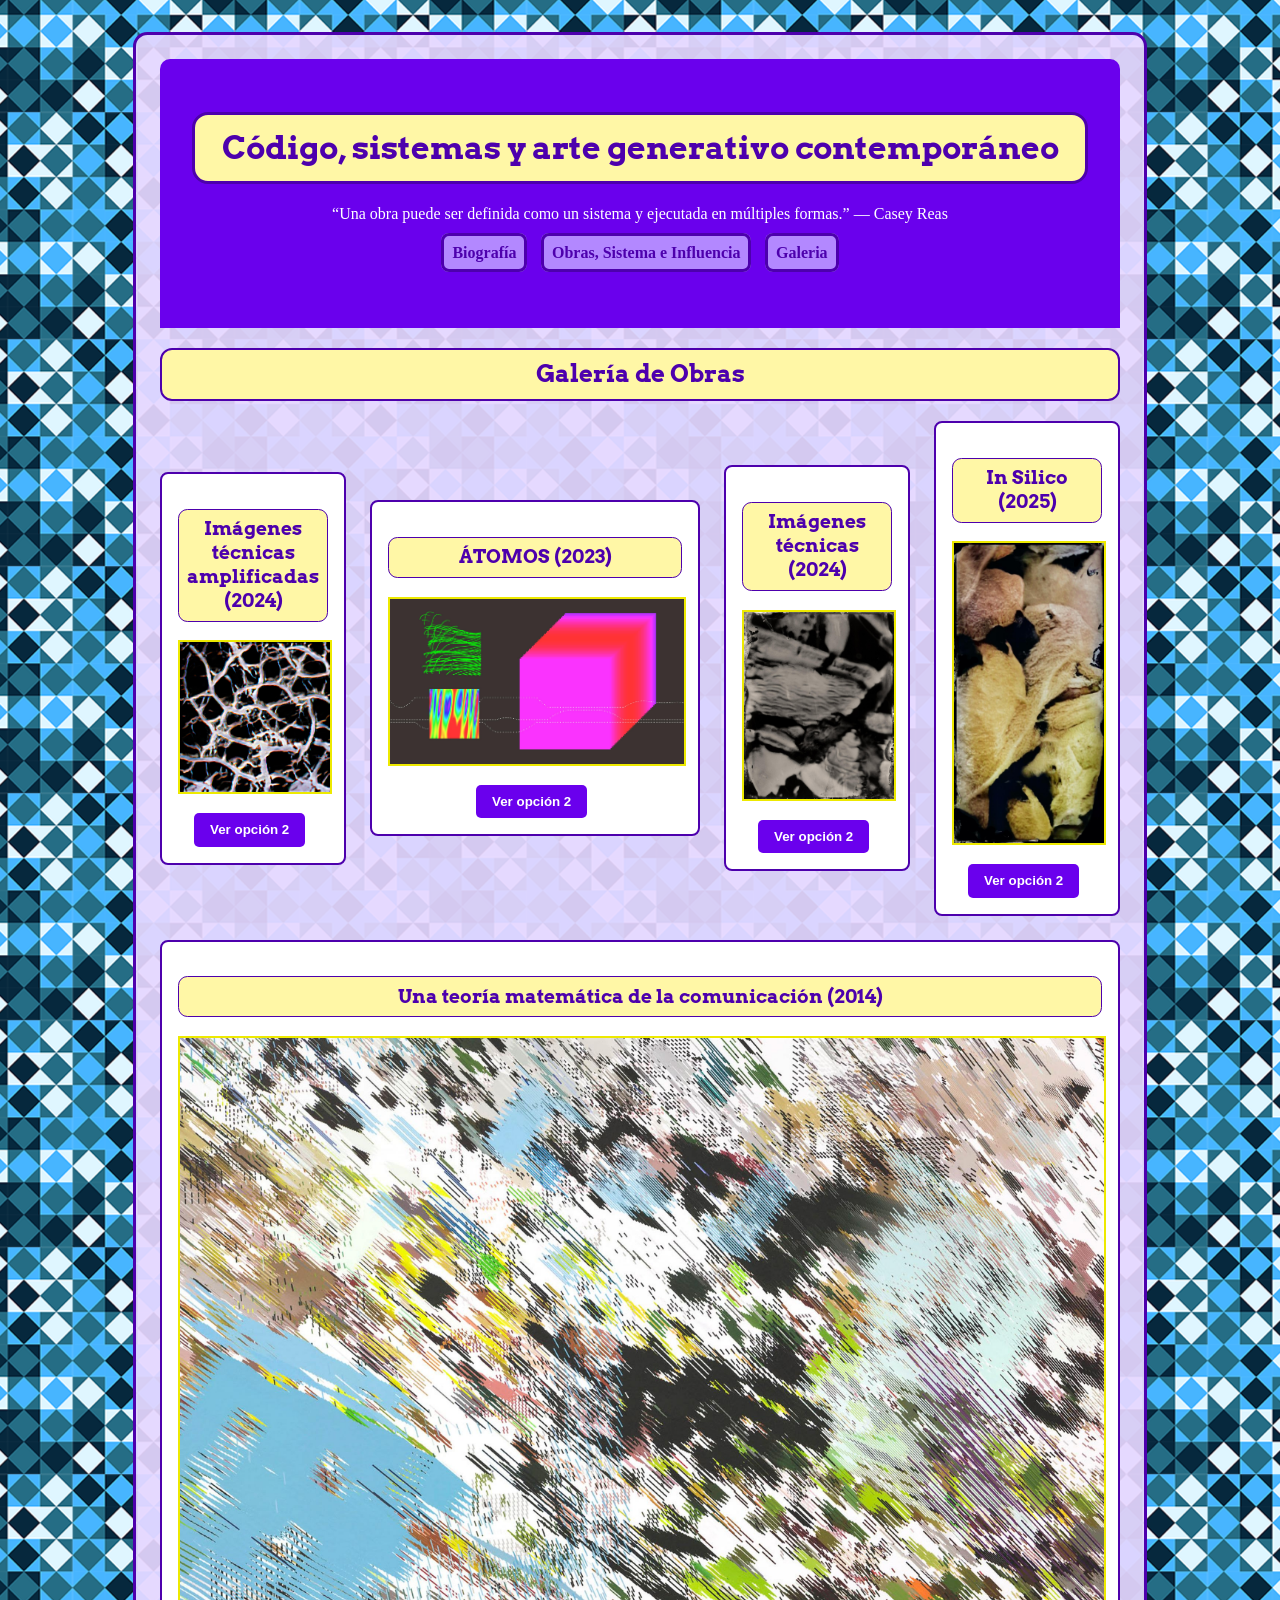
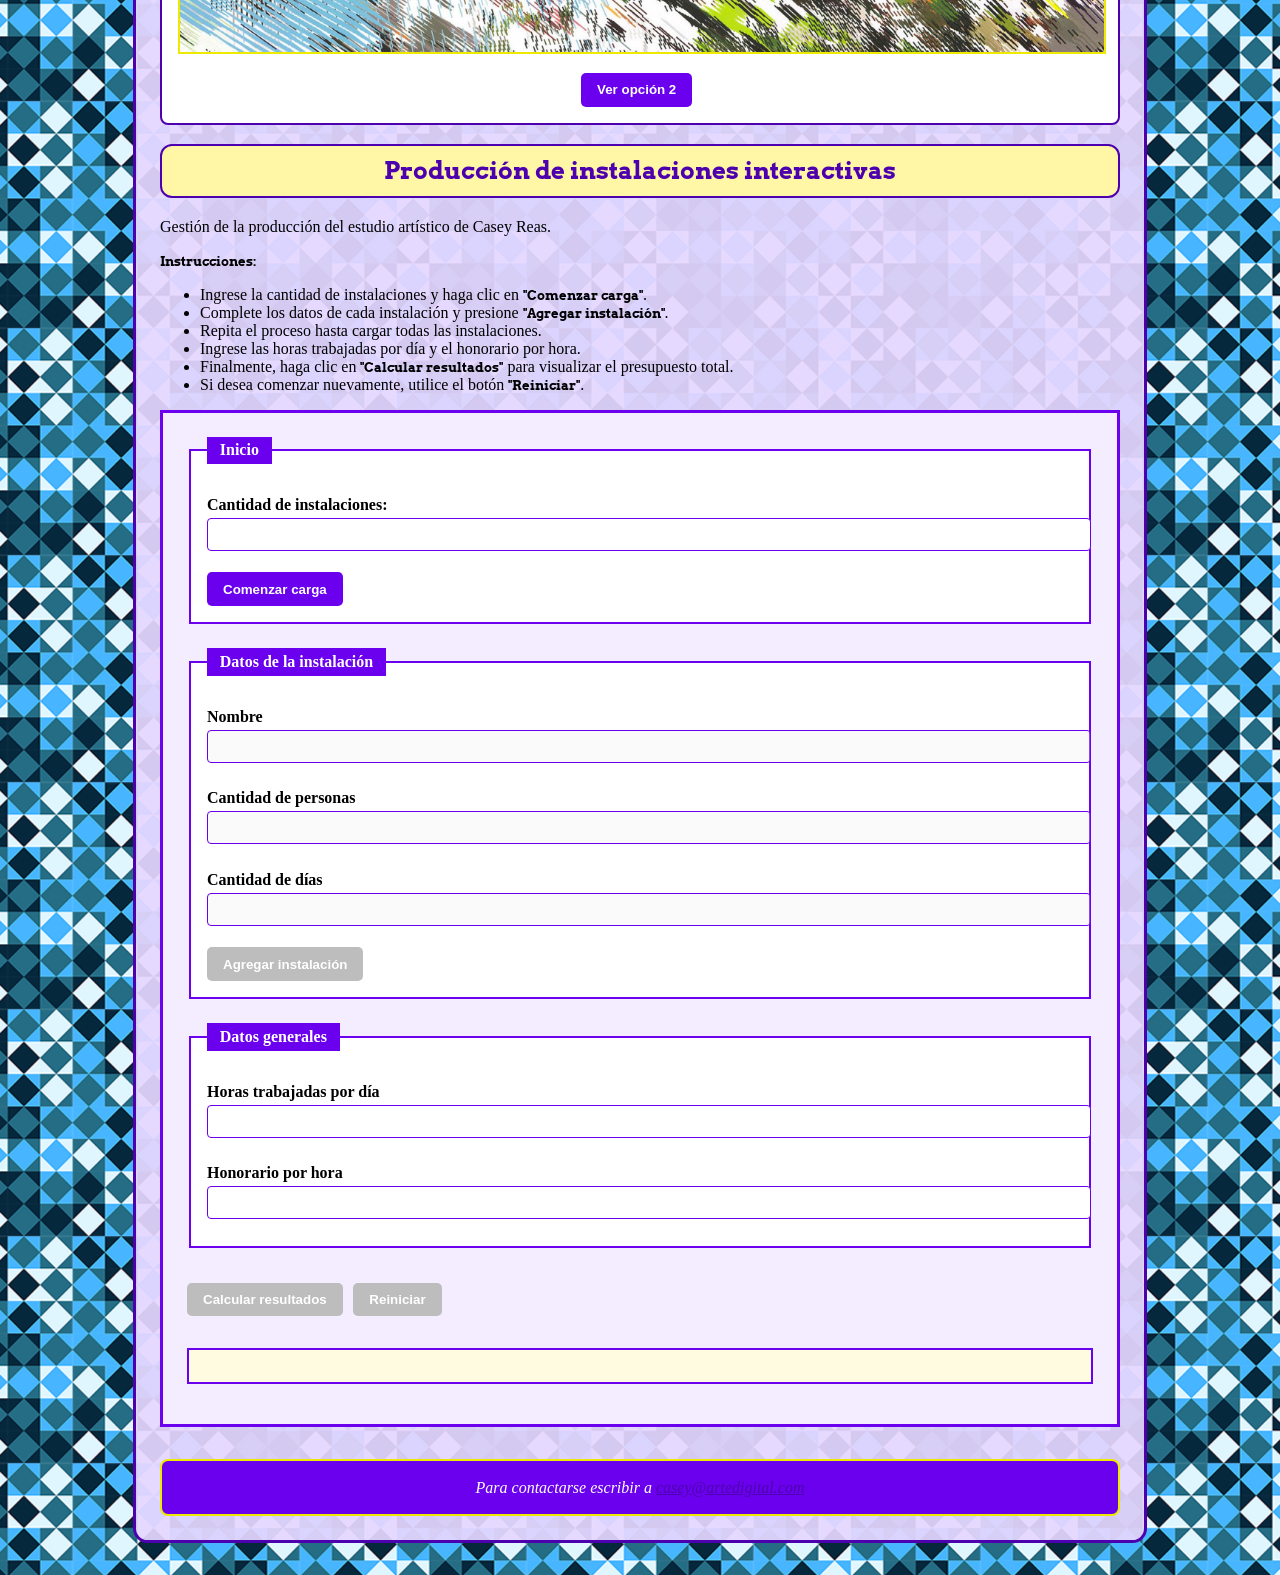
==== commit 5a87d6b1: "últimos detalles" ====
--- a/galeria.html
+++ b/galeria.html
@@ -33,11 +33,19 @@
      		<section> 
      			<h2>Producción de instalaciones interactivas</h2>
      			<p>Gestión de la producción del estudio artístico de Casey Reas.</p>
+     			<p><strong>Instrucciones:</strong></p>
+     			<ul>
+     				<li>Ingrese la cantidad de instalaciones y haga clic en <strong>"Comenzar carga"</strong>.</li>
+     				<li>Complete los datos de cada instalación y presione <strong>"Agregar instalación"</strong>.</li>
+     				<li>Repita el proceso hasta cargar todas las instalaciones.</li>
+     				<li>Ingrese las horas trabajadas por día y el honorario por hora.</li>
+     				<li>Finalmente, haga clic en <strong>"Calcular resultados"</strong> para visualizar el presupuesto total.</li>
+     				<li>Si desea comenzar nuevamente, utilice el botón <strong>"Reiniciar"</strong>.</li>
+     			</ul>
 
      			<form>
 
 			<!-- CANTIDAD DE INSTALACIONES -->
-
 			<fieldset>
 				<legend>Inicio</legend>
 				<label for="cantidad">Cantidad de instalaciones:</label>
@@ -48,9 +56,7 @@
 				</button>
 			</fieldset>
 
-
 			<!-- DATOS DE CADA INSTALACIÓN -->
-
 			<fieldset>
 				<legend>Datos de la instalación</legend>
 				<label for="nombre">Nombre</label>
@@ -69,9 +75,7 @@
 				</button>
 			</fieldset>
 
-
 			<!-- DATOS GENERALES -->
-
 			<fieldset>
 				<legend>Datos generales</legend>
 
@@ -82,9 +86,7 @@
 				<input type="number" name="valorHora" id="valorHora">
 			</fieldset>
 
-
 			<!-- BOTONES -->
-
 			<button type="button" id="calcular" disabled>
 				Calcular resultados
 			</button>
@@ -94,9 +96,7 @@
 				Reiniciar
 			</button>
 
-
 			<!-- RESULTADO -->
-
 			<p id="resultado"></p>
 
 		</form>
